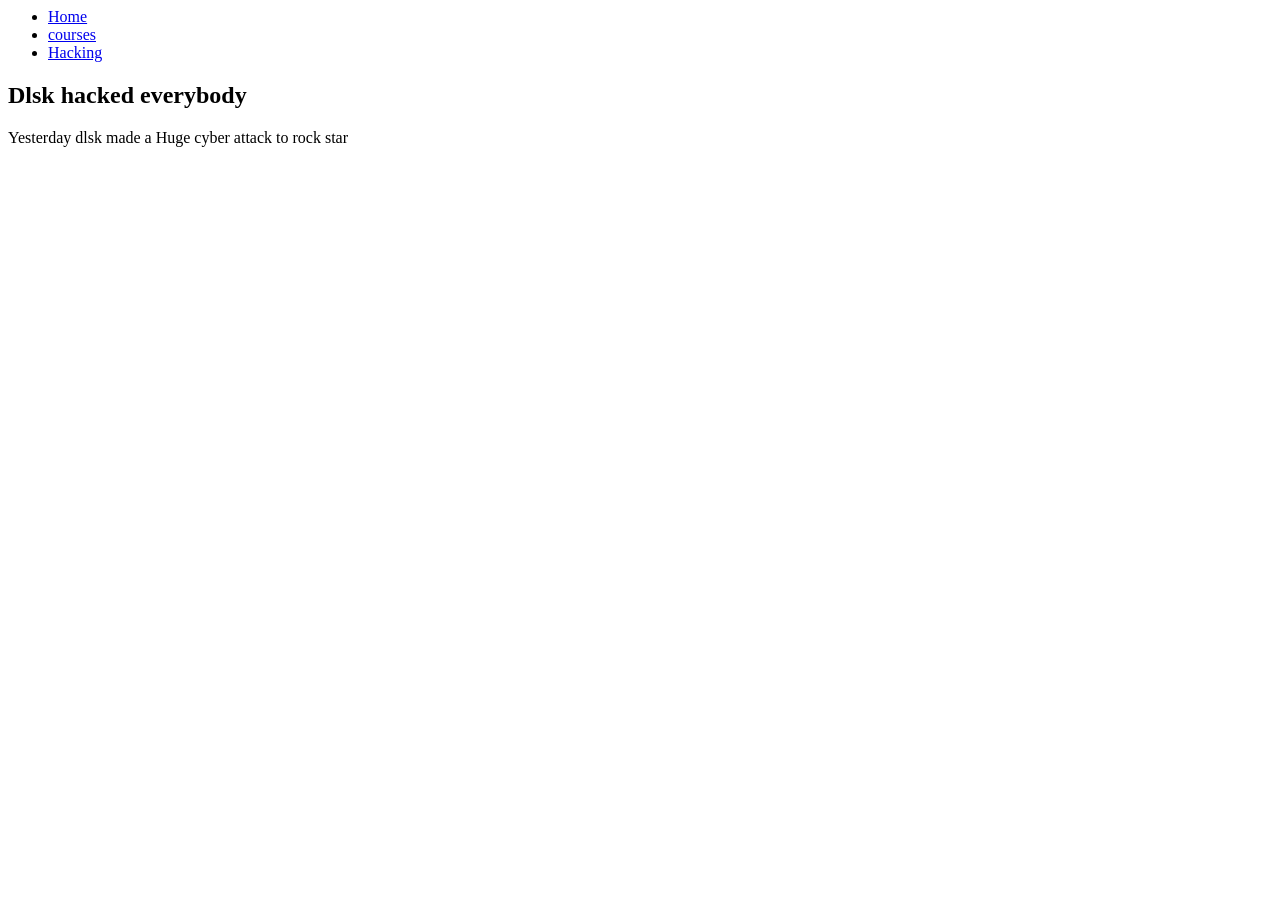
==== index.html @ 6ceb254d "Update index.html" ====
<html lang="en">
<head>
    <meta charset="UTF-8">
    <meta name="viewport" content="width=device-width, initial-scale=1.0">
    <title>Home</title>
    <link rel="stylesheet" href="master.css">
    <link rel="preconnect" href="https://fonts.googleapis.com">
<link rel="preconnect" href="https://fonts.gstatic.com" crossorigin>
<link href="https://fonts.googleapis.com/css2?family=Archivo+Black&family=Montserrat:ital,wght@0,100..900;1,100..900&display=swap" rel="stylesheet">

</head>
<body>
    <nav class="navbar">
        <ul class="links">
        <li><a href="index.html">Home</a></li>
        <li><a href="course.html">courses</a></li>
        <li><a href="hacking.html">Hacking</a></li>
        </ul>
    </nav>
    <main>
        <section class="section">
            
            <div class="card1">
                <div class="title">
                    <h2>Dlsk hacked everybody</h2>
                </div>
                
                <div class="des">
                    <p>Yesterday dlsk made a Huge cyber attack to rock star</p>
                </div>
            </div>
           
        </section>
    </main>
</body>
</html>
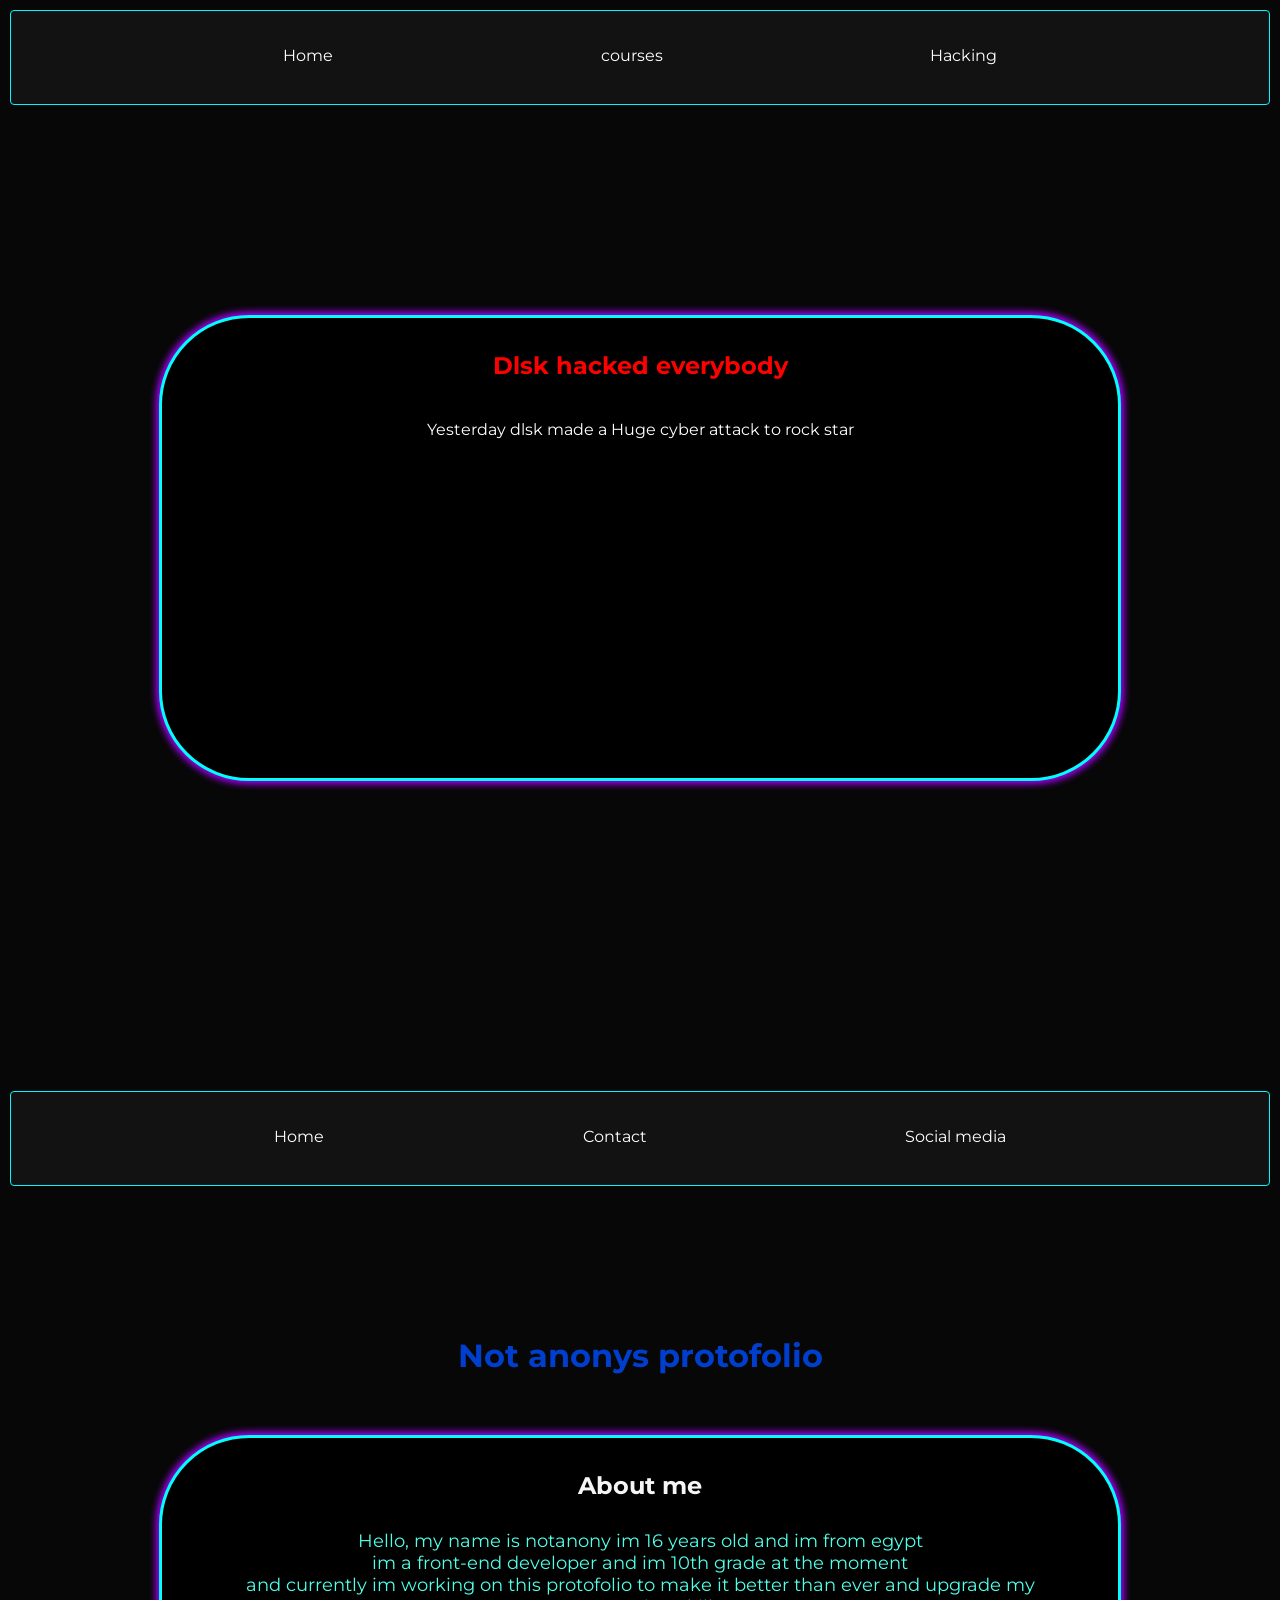
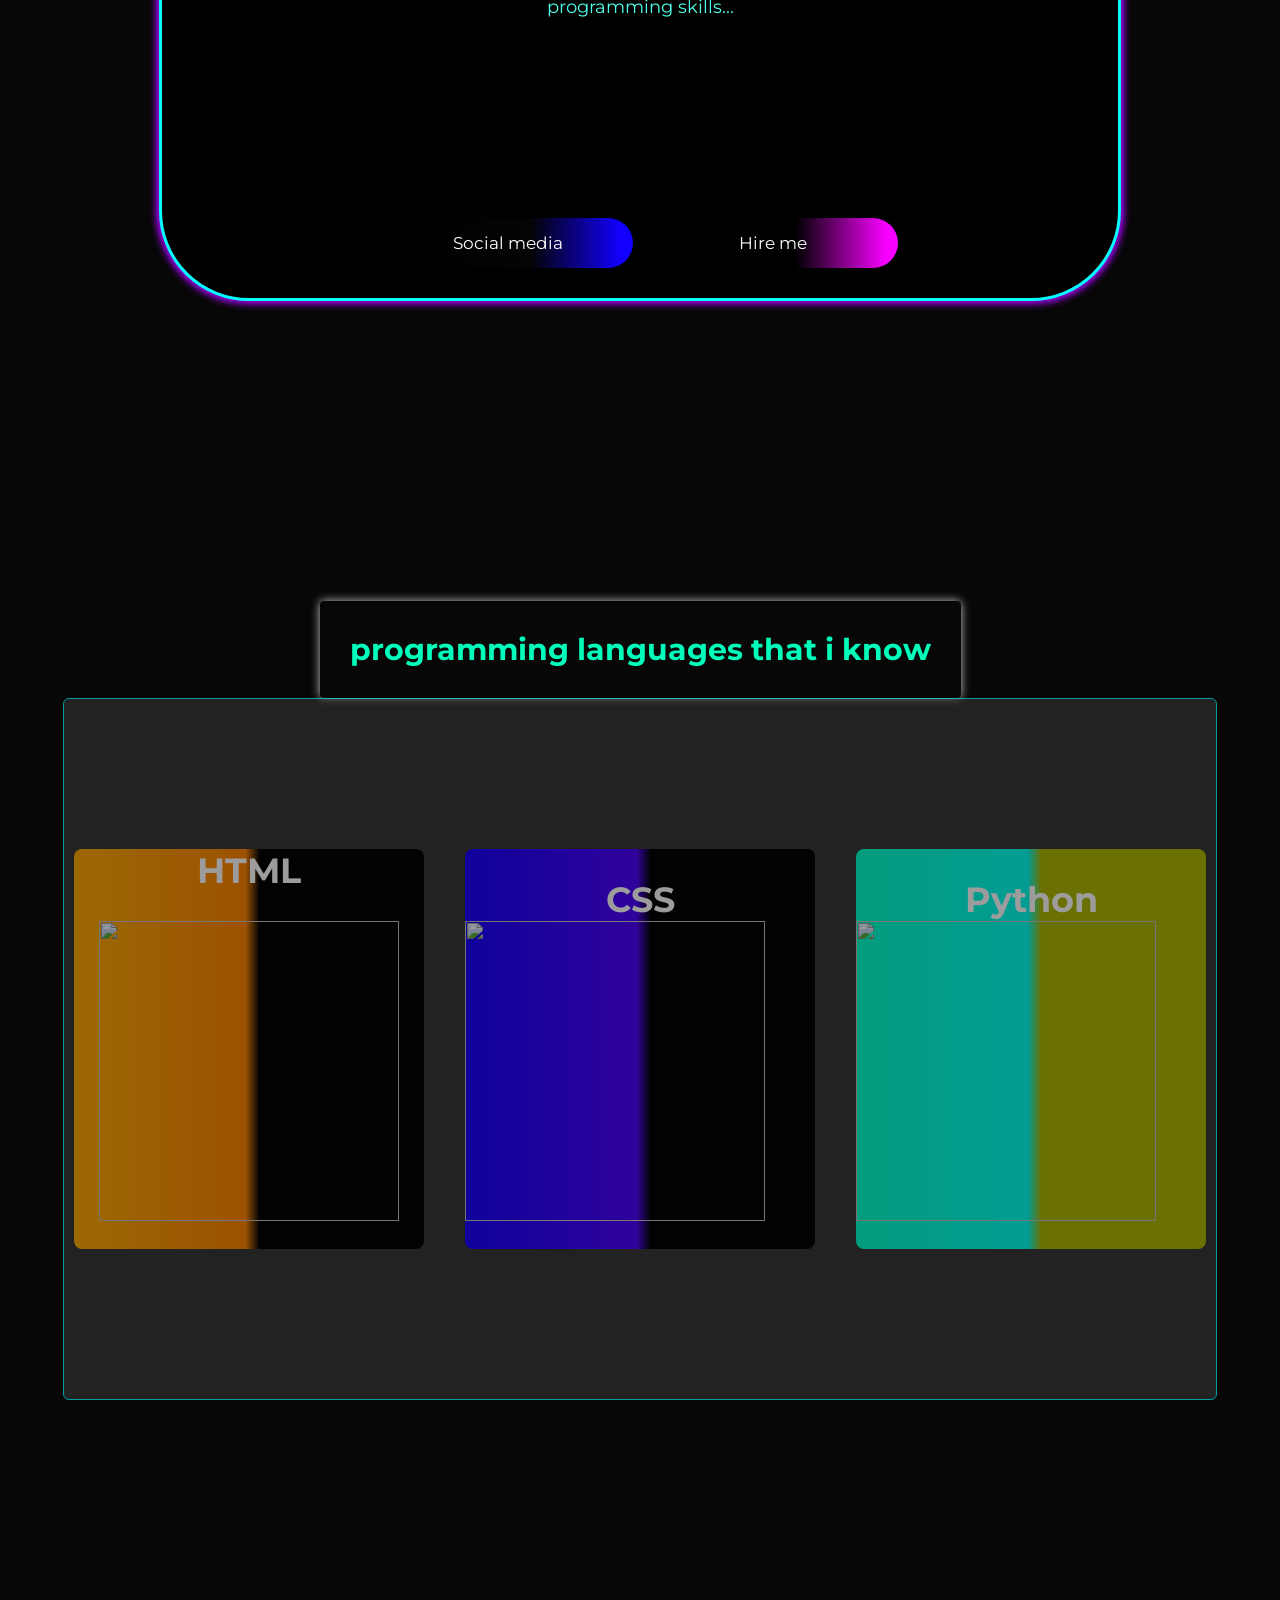
==== commit 18543f5a: "change some shi" ====
--- a/index.html
+++ b/index.html
@@ -34,3 +34,71 @@
     </main>
 </body>
 </html>
+</head>
+<body>
+    <nav class="navbar">
+        <ul class="links">
+            <li><a href="index.html">Home</a></li>
+        <li><a href="Contact.html">Contact</a></li>
+        <li><a href="hacking.html">Social media</a></li>
+        
+        </ul>
+        
+    </nav>
+    <header>
+        <h1  style="color: rgb(0, 62, 205);">Not anonys protofolio</h1>
+        <div class="profile">
+         
+            <div class="card1">
+                 
+    <div class="title">
+        <h2 style="color: whitesmoke;">About me</h2>
+        <div class="des">
+            <p style="color: rgb(79, 255, 232); font-size: 18px;">
+                Hello, my name is notanony im 16 years old and im from egypt <br> 
+                im a front-end developer and im 10th grade at the moment <br> and currently im working on this protofolio to make it better than ever and upgrade my programming skills...
+            </p>
+        </div>
+    </div>
+    
+       
+   
+    
+    <div class="buttons">
+        
+        <a class="button" href="course.html">Social media</a>
+        <a class="button2" href="hacking.html">Hire me</a>
+        
+
+    </div>
+</div>
+        </div>
+    </header>
+    <main>
+        <section class="section1">
+           <h2 style="color: rgb(0, 255, 187);  box-shadow: 0 0 10px 0px rgba(249, 249, 249, 0.8); border-radius: 4px;" class="info-title">programming languages that i know</h2>
+            <div class="info">
+                
+                <div class="programming-card0 programming-card">
+                    <h3 style="color: rgb(255, 255, 255); font-size: 35px;">HTML</h3>
+                <img class="html-img" src="https://elzero.org/wp-content/themes/elzero/era/imgs/plans/html.png" alt="">
+            </div>
+            <div class="programming-card1 programming-card">
+                    <h3 style="color: rgb(255, 255, 255); font-size: 35px;">CSS</h3>
+                <img  class="css-img" src="https://elzero.org/wp-content/themes/elzero/era/imgs/plans/css.png" alt="">
+            </div>
+            <div class="programming-card2 programming-card">
+                    <h3 style="color: rgb(255, 255, 255); font-size: 35px;">Python</h3>
+                <img  class="css-img" src="https://elzero.org/wp-content/themes/elzero/era/imgs/plans/python.png" alt="">
+            </div>
+            
+            
+        </section>
+    </main>
+    <main>
+       
+
+
+    </main>
+</body>
+</html>
--- a/master.css
+++ b/master.css
@@ -0,0 +1,309 @@
+*{
+    margin: 0;
+    padding: 0;
+}body{
+    background-color: black;
+}
+.navbar{
+    z-index: 999;
+    position: sticky;
+    margin: 10px 10px 0px 10px;
+    border-bottom: solid 4px rgb(80, 80, 80);
+    background-color: aqua;
+    border-radius: 4px;
+    
+}
+.links{
+    display: flex;
+    padding: 20px;
+    flex-direction: row;
+    justify-content: center;
+    justify-content: space-evenly;
+    list-style: none;
+    border-radius: 5px;
+* {
+    margin: 0;
+    padding: 0;
+    box-sizing: border-box;
+}
+
+}
+.links a{
+    text-decoration: none;
+    display: inline-block;
+    font-family: "Montserrat", sans-serif;
+  font-optical-sizing: auto;
+  color: black;
+  transition: 0.6s;
+  padding: 15px;
+  border-radius: 7px;
+
+}
+.links a:hover{
+    transform: translateY(-7px);
+    background-color: rgb(44, 0, 84);
+    color: white;
+
+}
+.section{
+    display: flex;
+    justify-content: center;
+    flex-direction: row;
+    align-items: center;
+    gap: 20px;
+    flex-wrap: wrap;
+    
+}
+.card1{
+margin-top: 30px;
+    width: 250px;
+    border-radius: 5px;
+
+    height: 300px;
+    background-color: silver;
+    border: solid aqua 3px;
+}
+p,
+h1,
+h2,
+h3,
+a,
+h4,
+h5{
+    font-family: "Montserrat", sans-serif;
+  font-optical-sizing: auto;
+}
+.title{
+    text-align: center;
+    border-bottom: solid 7px black;
+    padding: 3px;
+    background-color: black;
+    color: red;
+}
+.des{
+    margin-top: 30px;
+    text-align: center;
+    color: white;
+}
+
+html {
+    scroll-behavior: smooth;
+}
+
+body {
+    background-color: rgb(7, 7, 7);
+    background-size: cover;
+}
+
+::selection {
+    color: rgb(255, 237, 237);
+}
+
+::-webkit-scrollbar {
+    width: 15px;
+}
+
+::-webkit-scrollbar-track {
+    background: rgb(10, 10, 10);
+}
+
+::-webkit-scrollbar-thumb {
+    background: linear-gradient( rgb(1, 251, 255), rgb(151, 113, 255));
+    border-radius: 10px;
+    border: 2px solid rgb(10, 10, 10);
+}
+
+::-webkit-scrollbar-thumb:hover {
+    box-shadow: 0 0 15px 0px rgb(255, 255, 255);
+}
+
+p, h1, h2, h3, a, h4, h5, h6 {
+    font-family: "Montserrat", sans-serif;
+    text-align: center;
+}
+
+h6 {
+    font-size: 50px;
+}
+.navbar {
+    z-index: 999;
+    position: sticky;
+    top: 0;
+    background-color: rgb(18, 18, 18);
+    border-radius: 4px;
+    border: solid 1.5px #06f3ff;
+    margin-bottom: 150px;
+}
+
+.links {
+    display: flex;
+    flex-direction: row;
+    flex-wrap: wrap;
+    justify-content: space-evenly;
+    padding: 20px;
+    list-style: none;
+    border-radius: 5px;
+}
+.links a {
+    display: inline-block;
+    padding: 15px;
+    color: rgb(255, 255, 255);
+    text-decoration: none;
+    border-bottom: solid transparent 4px;
+    transition: 0.3s;
+}
+.links a:hover {
+    color: rgb(63, 63, 63);
+    border-bottom: solid rgb(0, 217, 217) 4px;
+    
+}
+.Login-signup {
+    display: flex;
+    justify-content: flex-end;
+    flex-wrap: wrap;
+    gap: 30px;
+    font-size: 30px;
+}
+.Login-signup a {
+    text-decoration: none;
+}
+.section1 {
+    display: flex;
+    flex-direction: row;
+    flex-wrap: wrap;
+    justify-content: space-evenly;
+}
+.profile {
+    display: flex;
+    align-items: center;
+    justify-content: space-evenly;
+    flex-wrap: wrap;
+}
+.card1 {
+    display: flex;
+    flex-direction: column;
+    align-items: center;
+    width: 70%;
+    min-height: 400px;
+    padding: 30px;
+    border-radius: 90px;
+    margin-top: 60px;
+    margin-bottom: 300px;
+    background-color: rgb(0, 0, 0);
+    box-shadow: 0px 0px 7px 3px rgb(170, 1, 255);
+    position: relative;
+    transition: 0.4s;
+}
+.card1:hover {
+    transform: scale(1.04);
+   
+}
+.buttons {
+    display: flex;
+    justify-content: center;
+    flex-wrap: wrap;
+    gap: 15px;
+    margin-top: auto;
+}
+.button, .button2 {
+    display: flex;
+    align-items: center;
+    justify-content: center;
+    width: 250px;
+    height: 50px;
+    font-size: 17px;
+    color: white;
+    text-decoration: none;
+    border-radius: 25px;
+    cursor: pointer;
+    transition: 0.3s;
+}
+.button {
+    background-image: linear-gradient(90deg, rgba(0, 0, 0, 1) 14%, rgb(4, 4, 4) 59%, rgb(17, 0, 255) 95%);
+}
+.button2 {
+    width: 250px;
+    height: 50px;
+    border-radius: 25px;
+    font-size: 17px;
+    cursor: pointer;
+    text-decoration: none;
+    display: flex;
+    align-items: center;
+    justify-content: center;
+    color: white;
+    transition: 0.3s;
+    /* Fixed Gradient Syntax below */
+    background-image: linear-gradient(90deg, rgba(0, 0, 0, 1) 14%, rgb(0, 0, 0) 59%, rgb(247, 0, 255) 95%);
+}
+
+.button:hover, .button2:hover {
+    transform: translateY(-7px);
+    font-weight: bold;
+    box-shadow: 0 0 25px rgba(48, 48, 48, 0.8), 0 0 30px rgba(248, 246, 236, 0.4);
+}
+
+.info {
+    display: flex;
+    flex-direction: row;
+    flex-wrap: wrap;
+    align-items: center;
+    justify-content: space-between;
+    width: 90%;
+    min-height: 700px;
+    margin-bottom: 200px;
+    background-color: rgb(52, 52, 52);
+    opacity: 0.6;
+    border-radius: 6px;
+    border: 1px solid aqua;
+    transition: 0.5s;
+}
+
+.info:hover {
+    transform: translateY(-7px);
+    
+    box-shadow: 0 0 15px rgba(192, 2, 255, 0.8), 0 0 30px rgba(182, 0, 243, 0.879);
+}
+
+.info-title {
+    padding: 30px;
+    font-size: 30px;
+}
+
+.programming-card, 
+.programming-card0, 
+.programming-card1, 
+.programming-card2 {
+    display: flex;
+    justify-content: center;
+    flex-wrap: wrap;
+    width: 350px;
+    min-height: 400px;
+    border-radius: 8px;
+    transition: 0.3s;
+    margin: 10px;
+}
+.programming-card0 {
+    background-image: linear-gradient(90deg, rgba(255, 170, 0, 1) 0%, rgba(255, 132, 0, 1) 49%, rgb(0, 0, 0) 53%);
+}
+
+.programming-card1 {
+    flex-direction: column;
+    background-image: linear-gradient(90deg, rgb(21, 0, 255) 0%, rgb(76, 0, 255) 49%, rgb(0, 0, 0) 53%);
+}
+
+.programming-card2 {
+    flex-direction: column;
+    background-image: linear-gradient(90deg, rgb(0, 255, 204) 0%, rgb(0, 255, 242) 49%, rgb(174, 183, 0) 53%);
+}
+
+.programming-card:hover {
+    transform: translateY(-15px);
+    box-shadow: 0 0 15px rgba(249, 249, 249, 0.8), 0 0 30px rgba(0, 243, 186, 0.879);
+}
+
+.html-img, .css-img {
+    width: 300px;
+    min-height: 200px;
+    object-fit: cover;
+}
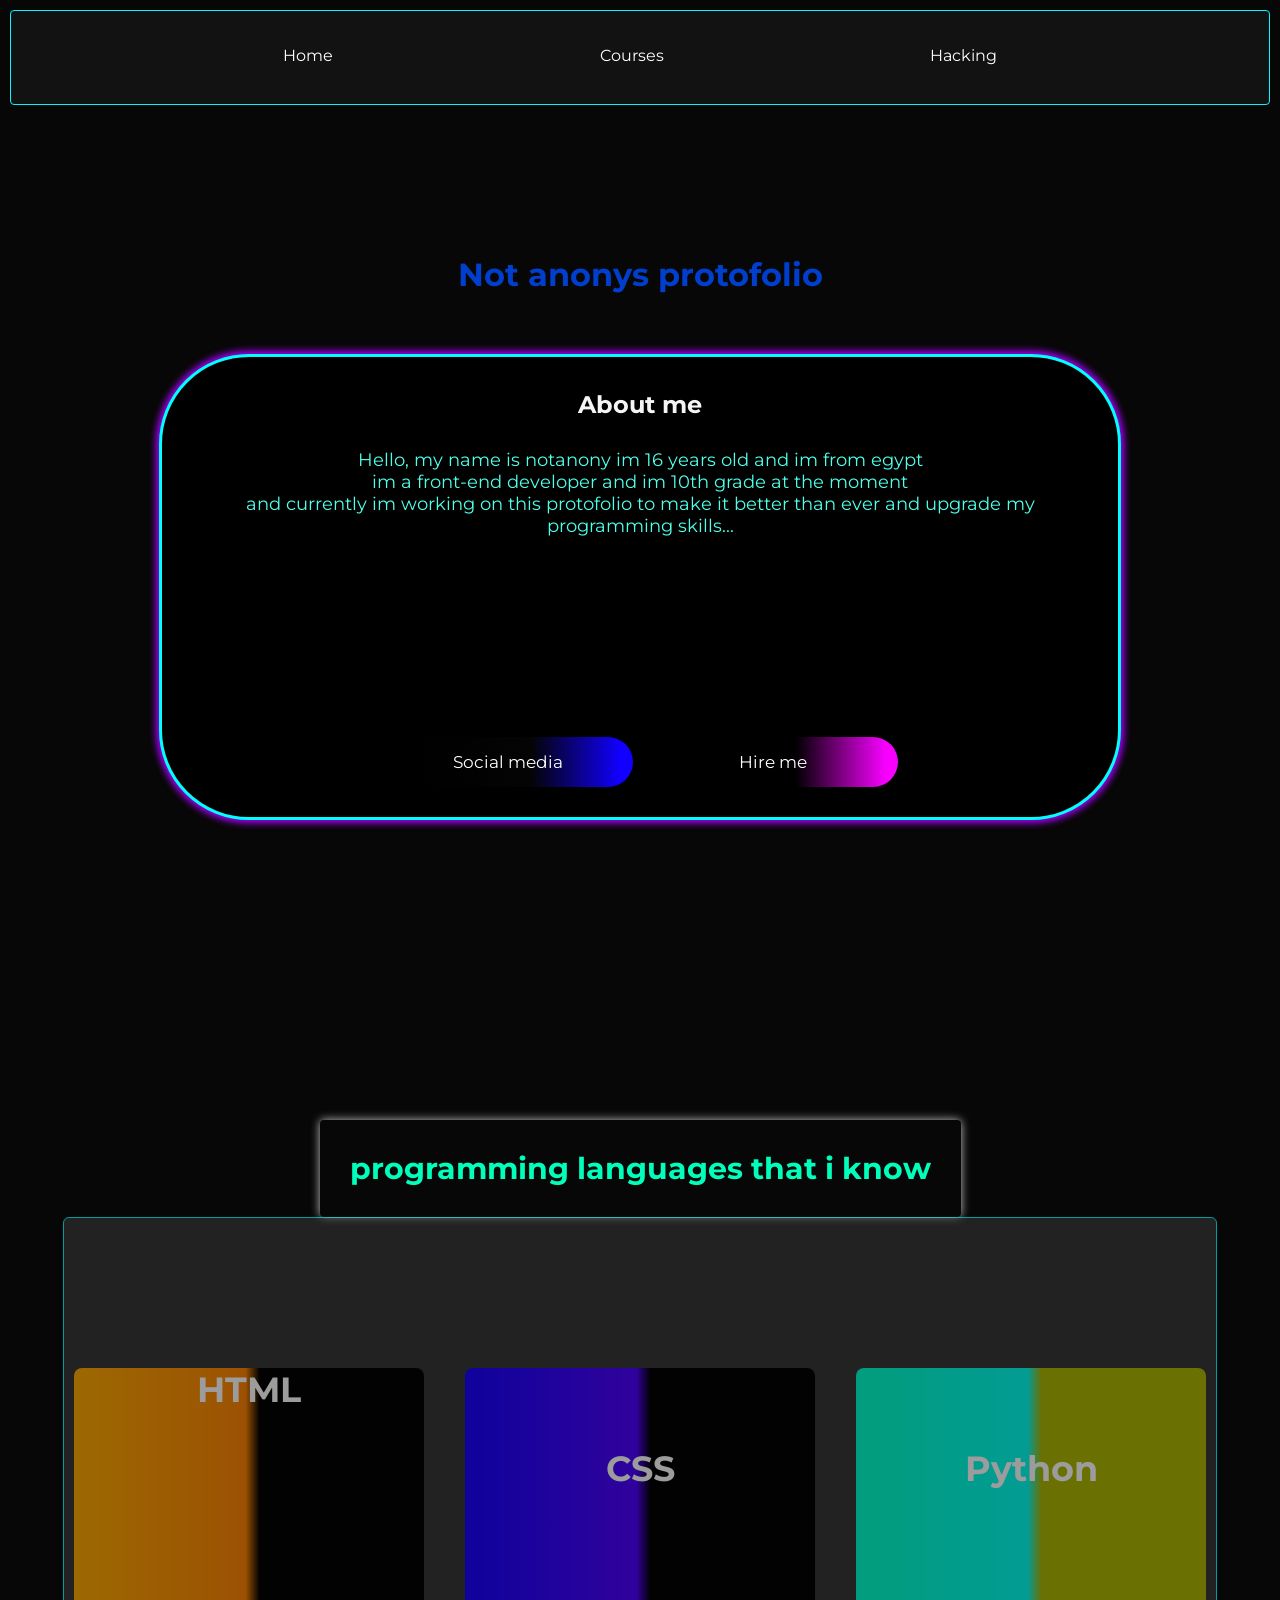
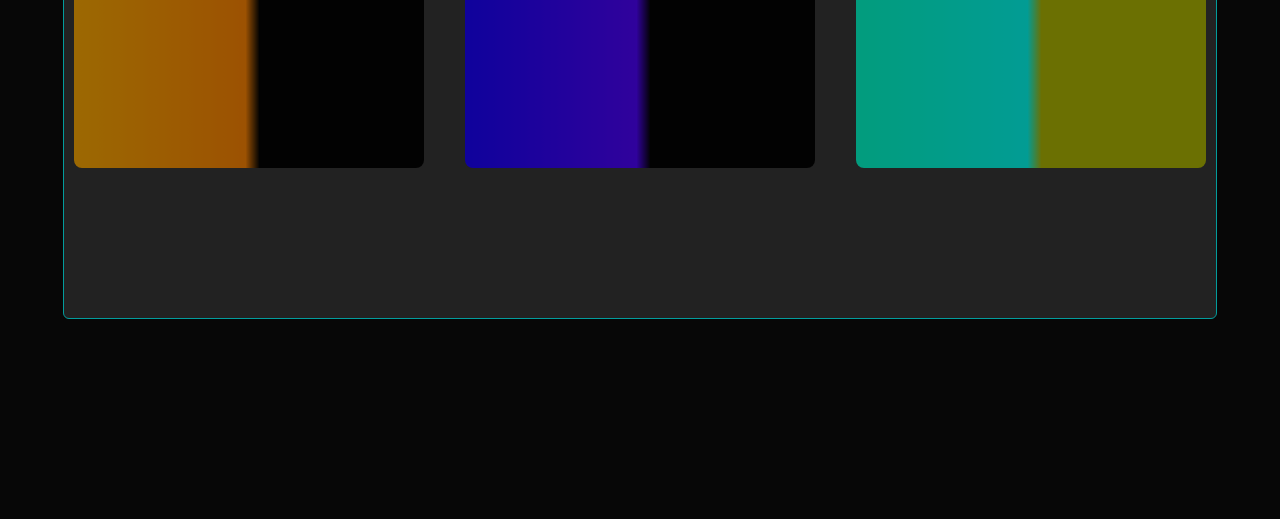
==== commit 148f8e8f: "update home title" ====
--- a/index.html
+++ b/index.html
@@ -1,104 +1,64 @@
+<!DOCTYPE html>
 <html lang="en">
 <head>
     <meta charset="UTF-8">
     <meta name="viewport" content="width=device-width, initial-scale=1.0">
-    <title>Home</title>
+    <title>NotAnonys</title>
     <link rel="stylesheet" href="master.css">
     <link rel="preconnect" href="https://fonts.googleapis.com">
-<link rel="preconnect" href="https://fonts.gstatic.com" crossorigin>
-<link href="https://fonts.googleapis.com/css2?family=Archivo+Black&family=Montserrat:ital,wght@0,100..900;1,100..900&display=swap" rel="stylesheet">
-
-</head>
-<body>
-    <nav class="navbar">
-        <ul class="links">
-        <li><a href="index.html">Home</a></li>
-        <li><a href="course.html">courses</a></li>
-        <li><a href="hacking.html">Hacking</a></li>
-        </ul>
-    </nav>
-    <main>
-        <section class="section">
-            
-            <div class="card1">
-                <div class="title">
-                    <h2>Dlsk hacked everybody</h2>
-                </div>
-                
-                <div class="des">
-                    <p>Yesterday dlsk made a Huge cyber attack to rock star</p>
-                </div>
-            </div>
-           
-        </section>
-    </main>
-</body>
-</html>
+    <link rel="preconnect" href="https://fonts.gstatic.com" crossorigin>
+    <link href="https://fonts.googleapis.com/css2?family=Archivo+Black&family=Montserrat:ital,wght@0,100..900;1,100..900&display=swap" rel="stylesheet">
 </head>
 <body>
     <nav class="navbar">
         <ul class="links">
             <li><a href="index.html">Home</a></li>
-        <li><a href="Contact.html">Contact</a></li>
-        <li><a href="hacking.html">Social media</a></li>
-        
+            <li><a href="Contact.html">Courses</a></li>
+            <li><a href="hacking.html">Hacking</a></li>
         </ul>
-        
     </nav>
+
     <header>
-        <h1  style="color: rgb(0, 62, 205);">Not anonys protofolio</h1>
+        <h1 style="color: rgb(0, 62, 205);">Not anonys protofolio</h1>
         <div class="profile">
-         
             <div class="card1">
-                 
-    <div class="title">
-        <h2 style="color: whitesmoke;">About me</h2>
-        <div class="des">
-            <p style="color: rgb(79, 255, 232); font-size: 18px;">
-                Hello, my name is notanony im 16 years old and im from egypt <br> 
-                im a front-end developer and im 10th grade at the moment <br> and currently im working on this protofolio to make it better than ever and upgrade my programming skills...
-            </p>
+                <div class="title">
+                    <h2 style="color: whitesmoke;">About me</h2>
+                    <div class="des">
+                        <p style="color: rgb(79, 255, 232); font-size: 18px;">
+                            Hello, my name is notanony im 16 years old and im from egypt <br> 
+                            im a front-end developer and im 10th grade at the moment <br> and currently im working on this protofolio to make it better than ever and upgrade my programming skills...
+                        </p>
+                    </div>
+                </div>
+                <div class="buttons">
+                    <a class="button" href="course.html">Social media</a>
+                    <a class="button2" href="hacking.html">Hire me</a>
+                </div>
+            </div>
         </div>
-    </div>
-    
-       
-   
-    
-    <div class="buttons">
-        
-        <a class="button" href="course.html">Social media</a>
-        <a class="button2" href="hacking.html">Hire me</a>
+    </header>
+
+    <main>
         
 
-    </div>
-</div>
-        </div>
-    </header>
-    <main>
         <section class="section1">
-           <h2 style="color: rgb(0, 255, 187);  box-shadow: 0 0 10px 0px rgba(249, 249, 249, 0.8); border-radius: 4px;" class="info-title">programming languages that i know</h2>
+            <h2 style="color: rgb(0, 255, 187); box-shadow: 0 0 10px 0px rgba(249, 249, 249, 0.8); border-radius: 4px;" class="info-title">programming languages that i know</h2>
             <div class="info">
-                
                 <div class="programming-card0 programming-card">
                     <h3 style="color: rgb(255, 255, 255); font-size: 35px;">HTML</h3>
-                <img class="html-img" src="https://elzero.org/wp-content/themes/elzero/era/imgs/plans/html.png" alt="">
+                    <img class="html-img" src="https://elzero.org/wp-content/themes/elzero/era/imgs/plans/html.png" alt="">
+                </div>
+                <div class="programming-card1 programming-card">
+                    <h3 style="color: rgb(255, 255, 255); font-size: 35px;">CSS</h3>
+                    <img class="css-img" src="https://elzero.org/wp-content/themes/elzero/era/imgs/plans/css.png" alt="">
+                </div>
+                <div class="programming-card2 programming-card">
+                    <h3 style="color: rgb(255, 255, 255); font-size: 35px;">Python</h3>
+                    <img class="css-img" src="https://elzero.org/wp-content/themes/elzero/era/imgs/plans/python.png" alt="">
+                </div>
             </div>
-            <div class="programming-card1 programming-card">
-                    <h3 style="color: rgb(255, 255, 255); font-size: 35px;">CSS</h3>
-                <img  class="css-img" src="https://elzero.org/wp-content/themes/elzero/era/imgs/plans/css.png" alt="">
-            </div>
-            <div class="programming-card2 programming-card">
-                    <h3 style="color: rgb(255, 255, 255); font-size: 35px;">Python</h3>
-                <img  class="css-img" src="https://elzero.org/wp-content/themes/elzero/era/imgs/plans/python.png" alt="">
-            </div>
-            
-            
         </section>
     </main>
-    <main>
-       
-
-
-    </main>
 </body>
-</html>
+</html>
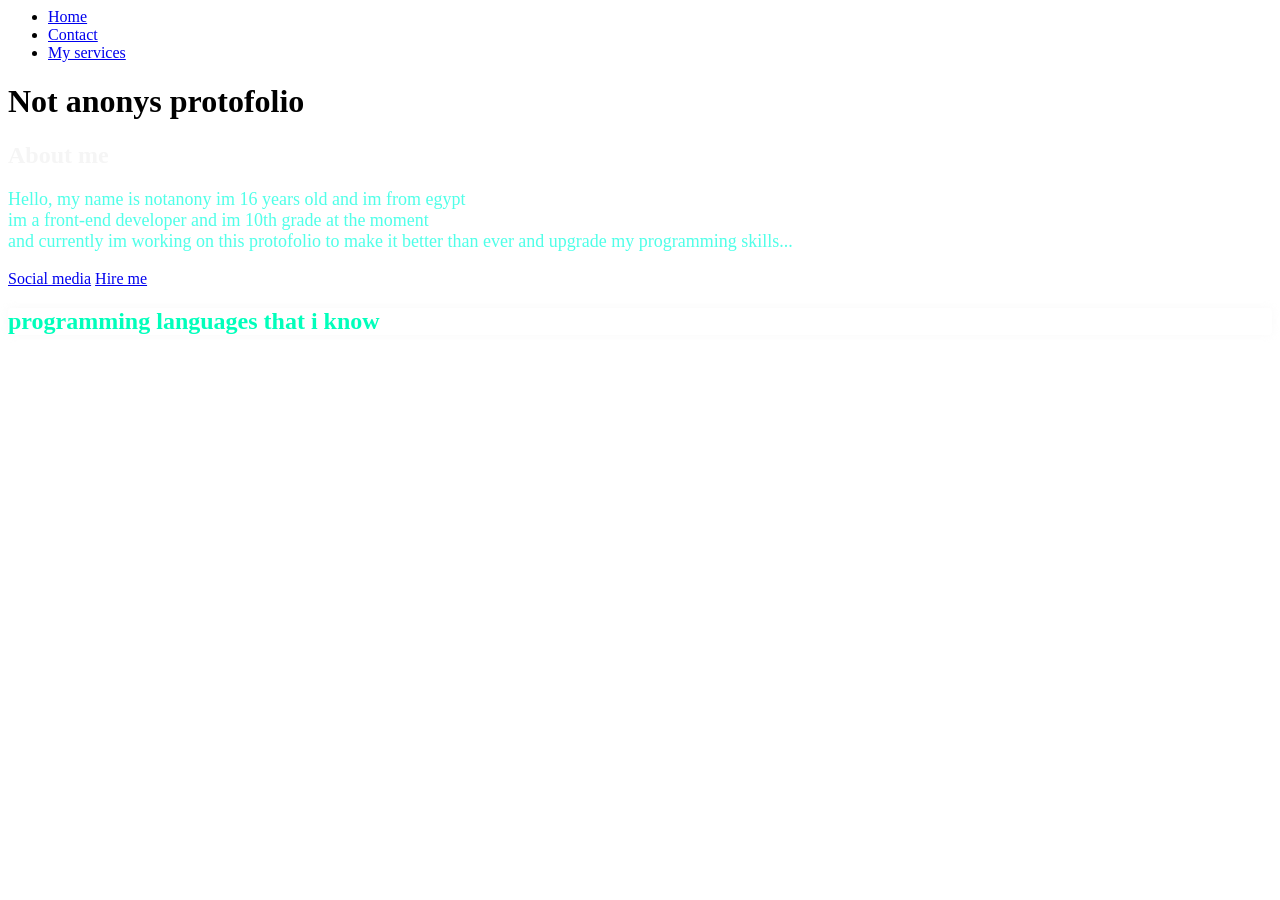
==== commit afbc8172: "update" ====
--- a/index.html
+++ b/index.html
@@ -1,64 +1,80 @@
-<!DOCTYPE html>
 <html lang="en">
 <head>
     <meta charset="UTF-8">
     <meta name="viewport" content="width=device-width, initial-scale=1.0">
-    <title>NotAnonys</title>
-    <link rel="stylesheet" href="master.css">
+    <title>Home</title>
+    <link rel="stylesheet" href="../css/master.css">
     <link rel="preconnect" href="https://fonts.googleapis.com">
-    <link rel="preconnect" href="https://fonts.gstatic.com" crossorigin>
-    <link href="https://fonts.googleapis.com/css2?family=Archivo+Black&family=Montserrat:ital,wght@0,100..900;1,100..900&display=swap" rel="stylesheet">
+<link rel="preconnect" href="https://fonts.gstatic.com" crossorigin>
+<link href="https://fonts.googleapis.com/css2?family=Archivo+Black&family=Montserrat:ital,wght@0,100..900;1,100..900&display=swap" rel="stylesheet">
+
 </head>
 <body>
+    
     <nav class="navbar">
         <ul class="links">
             <li><a href="index.html">Home</a></li>
-            <li><a href="Contact.html">Courses</a></li>
-            <li><a href="hacking.html">Hacking</a></li>
+        <li><a href="html/Contact.html">Contact</a></li>
+        <li><a href="html/myservices.html">My services</a></li>
+        
+        
         </ul>
+        
     </nav>
+    <header>
+        <h1  class="header-title">Not anonys protofolio</h1>
+        <div class="profile">
+         
+            <div class="card1">
+                 
+    <div class="title">
+        <h2 style="color: whitesmoke;">About me</h2>
+        <div class="des">
+            <p style="color: rgb(79, 255, 232); font-size: 18px;">
+                Hello, my name is notanony im 16 years old and im from egypt <br> 
+                im a front-end developer and im 10th grade at the moment <br> and currently im working on this protofolio to make it better than ever and upgrade my programming skills...
+            </p>
+        </div>
+    </div>
+    
+       
+   
+    
+    <div class="buttons">
+        
+        <a class="button" href="Contact.html">Social media</a>
+        <a class="button2" href="Contact.html">Hire me</a>
+        
 
-    <header>
-        <h1 style="color: rgb(0, 62, 205);">Not anonys protofolio</h1>
-        <div class="profile">
-            <div class="card1">
-                <div class="title">
-                    <h2 style="color: whitesmoke;">About me</h2>
-                    <div class="des">
-                        <p style="color: rgb(79, 255, 232); font-size: 18px;">
-                            Hello, my name is notanony im 16 years old and im from egypt <br> 
-                            im a front-end developer and im 10th grade at the moment <br> and currently im working on this protofolio to make it better than ever and upgrade my programming skills...
-                        </p>
-                    </div>
-                </div>
-                <div class="buttons">
-                    <a class="button" href="course.html">Social media</a>
-                    <a class="button2" href="hacking.html">Hire me</a>
-                </div>
-            </div>
+    </div>
+</div>
         </div>
     </header>
-
     <main>
-        
-
         <section class="section1">
-            <h2 style="color: rgb(0, 255, 187); box-shadow: 0 0 10px 0px rgba(249, 249, 249, 0.8); border-radius: 4px;" class="info-title">programming languages that i know</h2>
+           <h2 style="color: rgb(0, 255, 187);  box-shadow: 0 0 10px 0px rgba(249, 249, 249, 0.8); border-radius: 4px;" class="info-title">programming languages that i know</h2>
             <div class="info">
+                
                 <div class="programming-card0 programming-card">
                     <h3 style="color: rgb(255, 255, 255); font-size: 35px;">HTML</h3>
-                    <img class="html-img" src="https://elzero.org/wp-content/themes/elzero/era/imgs/plans/html.png" alt="">
-                </div>
-                <div class="programming-card1 programming-card">
+                <img class="html-img" src="https://elzero.org/wp-content/themes/elzero/era/imgs/plans/html.png" alt="">
+            </div>
+            <div class="programming-card1 programming-card">
                     <h3 style="color: rgb(255, 255, 255); font-size: 35px;">CSS</h3>
-                    <img class="css-img" src="https://elzero.org/wp-content/themes/elzero/era/imgs/plans/css.png" alt="">
-                </div>
-                <div class="programming-card2 programming-card">
+                <img  class="css-img" src="https://elzero.org/wp-content/themes/elzero/era/imgs/plans/css.png" alt="">
+            </div>
+            <div class="programming-card2 programming-card">
                     <h3 style="color: rgb(255, 255, 255); font-size: 35px;">Python</h3>
-                    <img class="css-img" src="https://elzero.org/wp-content/themes/elzero/era/imgs/plans/python.png" alt="">
-                </div>
+                <img  class="css-img" src="https://elzero.org/wp-content/themes/elzero/era/imgs/plans/python.png" alt="">
             </div>
+            
+            
         </section>
+    </main>
+    <main>
+       
+
+
     </main>
 </body>
 </html>
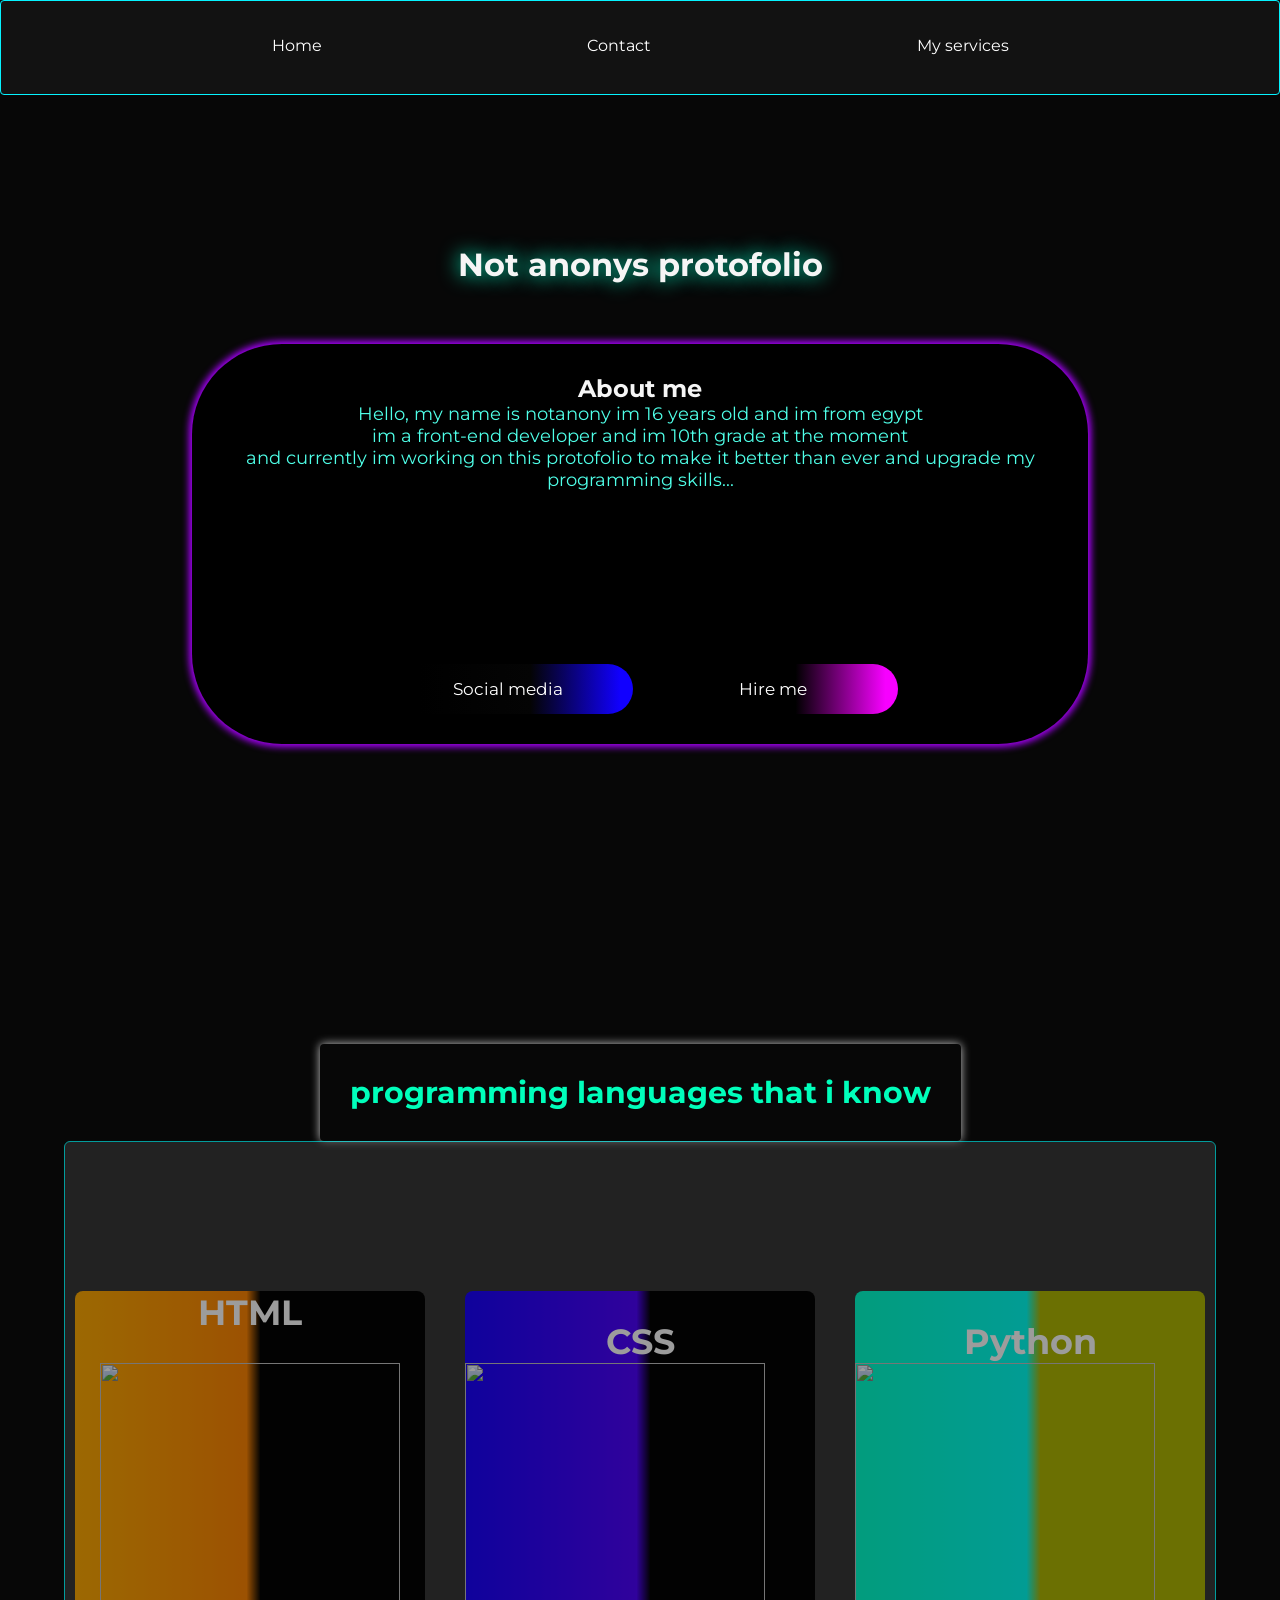
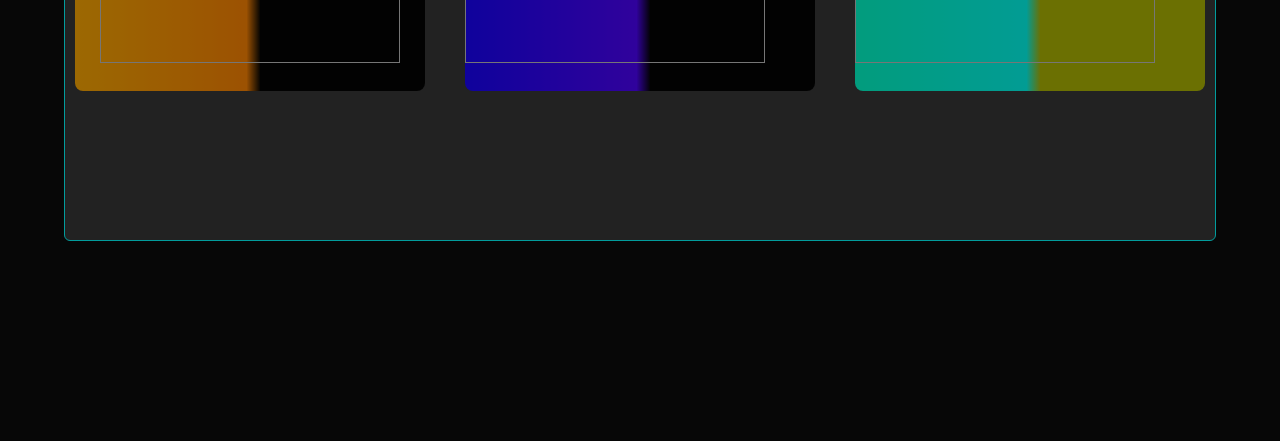
==== commit 69479a7b: "update" ====
--- a/index.html
+++ b/index.html
@@ -3,10 +3,12 @@
     <meta charset="UTF-8">
     <meta name="viewport" content="width=device-width, initial-scale=1.0">
     <title>Home</title>
-    <link rel="stylesheet" href="../css/master.css">
+    <link rel="stylesheet" href="css/master.css">
+    <link rel="preconnect" href="https://fonts.googleapis.com">
     <link rel="preconnect" href="https://fonts.googleapis.com">
 <link rel="preconnect" href="https://fonts.gstatic.com" crossorigin>
-<link href="https://fonts.googleapis.com/css2?family=Archivo+Black&family=Montserrat:ital,wght@0,100..900;1,100..900&display=swap" rel="stylesheet">
+<link href="https://fonts.googleapis.com/css2?family=Archivo+Black&family=Montserrat:ital,wght@0,100..900;1,100..900&family=Raleway:ital,wght@0,100..900;1,100..900&display=swap" rel="stylesheet">
+<meta name="data" content="Discover notanonys protofolio">
 
 </head>
 <body>
--- a/css/master.css
+++ b/css/master.css
@@ -0,0 +1,225 @@
+* {
+    margin: 0;
+    padding: 0;
+    box-sizing: border-box;
+}
+
+html {
+    scroll-behavior: smooth;
+}
+
+body {
+    background-color: rgb(7, 7, 7);
+    background-size: cover;
+}
+
+::selection {
+    color: rgb(255, 237, 237);
+}
+
+::-webkit-scrollbar {
+    width: 15px;
+}
+
+::-webkit-scrollbar-track {
+    background: rgb(10, 10, 10);
+}
+
+::-webkit-scrollbar-thumb {
+    background: linear-gradient( rgb(1, 251, 255), rgb(151, 113, 255));
+    border-radius: 10px;
+    border: 2px solid rgb(10, 10, 10);
+}
+
+::-webkit-scrollbar-thumb:hover {
+    box-shadow: 0 0 15px 0px rgb(255, 255, 255);
+}
+
+p, h1, h2, h3, a, h4, h5, h6 {
+    font-family: "Montserrat", sans-serif;
+    text-align: center;
+}
+
+h6 {
+    font-size: 50px;
+}
+.navbar {
+    z-index: 999;
+    position: sticky;
+    top: 0;
+    background-color: rgb(18, 18, 18);
+    border-radius: 4px;
+    border: solid 1.5px #06f3ff;
+    margin-bottom: 150px;
+}
+
+.links {
+    display: flex;
+    flex-direction: row;
+    flex-wrap: wrap;
+    justify-content: space-evenly;
+    padding: 20px;
+    list-style: none;
+    border-radius: 5px;
+}
+.header-title{
+    color: whitesmoke;
+    text-shadow: 0px 0px 20px  rgb(0, 255, 200);
+    margin: 0px 30px
+}
+.links a {
+    display: inline-block;
+    padding: 15px;
+    color: rgb(255, 255, 255);
+    text-decoration: none;
+    border-bottom: solid transparent 4px;
+    transition: 0.3s;
+}
+.links a:hover {
+    color: rgb(63, 63, 63);
+    border-bottom: solid rgb(0, 217, 217) 4px;
+    
+}
+.section1 {   
+
+    display: flex;
+    flex-direction: row;
+    flex-wrap: wrap;
+    justify-content: space-evenly;
+}
+.profile {
+    display: flex;
+    align-items: center;
+    justify-content: space-evenly;
+    flex-wrap: wrap;
+}
+.card1 {
+    display: flex;
+    flex-direction: column;
+    align-items: center;
+    width: 70%;
+    min-height: 400px;
+    padding: 30px;
+    border-radius: 90px;
+    margin-top: 60px;
+    margin-bottom: 300px;
+    background-color: rgb(0, 0, 0);
+    box-shadow: 0px 0px 7px 3px rgb(170, 1, 255);
+    position: relative;
+    transition: 0.4s;
+}
+.card1:hover {
+    transform: scale(1.04);
+   
+}
+.buttons {
+    display: flex;
+    justify-content: center;
+    flex-wrap: wrap;
+    gap: 15px;
+    margin-top: auto;
+}
+.button, .button2 {
+    display: flex;
+    align-items: center;
+    justify-content: center;
+    width: 250px;
+    height: 50px;
+    font-size: 17px;
+    color: white;
+    text-decoration: none;
+    border-radius: 25px;
+    cursor: pointer;
+    transition: 0.3s;
+}
+.button {
+    background-image: linear-gradient(90deg, rgba(0, 0, 0, 1) 14%, rgb(4, 4, 4) 59%, rgb(17, 0, 255) 95%);
+}
+.button2 {
+    width: 250px;
+    height: 50px;
+    border-radius: 25px;
+    font-size: 17px;
+    cursor: pointer;
+    text-decoration: none;
+    display: flex;
+    align-items: center;
+    justify-content: center;
+    color: white;
+    transition: 0.3s;
+    /* Fixed Gradient Syntax below */
+    background-image: linear-gradient(90deg, rgba(0, 0, 0, 1) 14%, rgb(0, 0, 0) 59%, rgb(247, 0, 255) 95%);
+}
+
+.button:hover, .button2:hover {
+    transform: translateY(-7px);
+    font-weight: bold;
+    box-shadow: 0 0 25px rgba(48, 48, 48, 0.8), 0 0 30px rgba(248, 246, 236, 0.4);
+}
+
+.info {
+    display: flex;
+    flex-direction: row;
+    flex-wrap: wrap;
+    align-items: center;
+    justify-content: space-between;
+    width: 90%;
+    min-height: 700px;
+    margin-bottom: 200px;
+    background-color: rgb(52, 52, 52);
+    opacity: 0.6;
+    border-radius: 6px;
+    border: 1px solid aqua;
+    transition: 0.5s;
+}
+
+.info:hover {
+    transform: translateY(-7px);
+    
+    box-shadow: 0 0 15px rgba(192, 2, 255, 0.8), 0 0 30px rgba(182, 0, 243, 0.879);
+}
+
+.info-title {
+    padding: 30px;
+    font-size: 30px;
+
+}
+
+.programming-card, 
+.programming-card0, 
+.programming-card1, 
+.programming-card2 {
+    display: flex;
+    justify-content: center;
+    flex-wrap: wrap;
+    width: 350px;
+    min-height: 400px;
+    border-radius: 8px;
+    transition: 0.3s;
+    margin: 10px;
+}
+.programming-card0 {
+    background-image: linear-gradient(90deg, rgba(255, 170, 0, 1) 0%, rgba(255, 132, 0, 1) 49%, rgb(0, 0, 0) 53%);
+}
+
+.programming-card1 {
+    flex-direction: column;
+    background-image: linear-gradient(90deg, rgb(21, 0, 255) 0%, rgb(76, 0, 255) 49%, rgb(0, 0, 0) 53%);
+}
+
+.programming-card2 {
+    flex-direction: column;
+    background-image: linear-gradient(90deg, rgb(0, 255, 204) 0%, rgb(0, 255, 242) 49%, rgb(174, 183, 0) 53%);
+}
+
+.programming-card:hover {
+    transform: translateY(-15px);
+    box-shadow: 0 0 15px rgba(249, 249, 249, 0.8), 0 0 30px rgba(0, 243, 186, 0.879);
+}
+
+.html-img, .css-img {
+    width: 300px;
+    min-height: 200px;
+    object-fit: cover;
+}
+
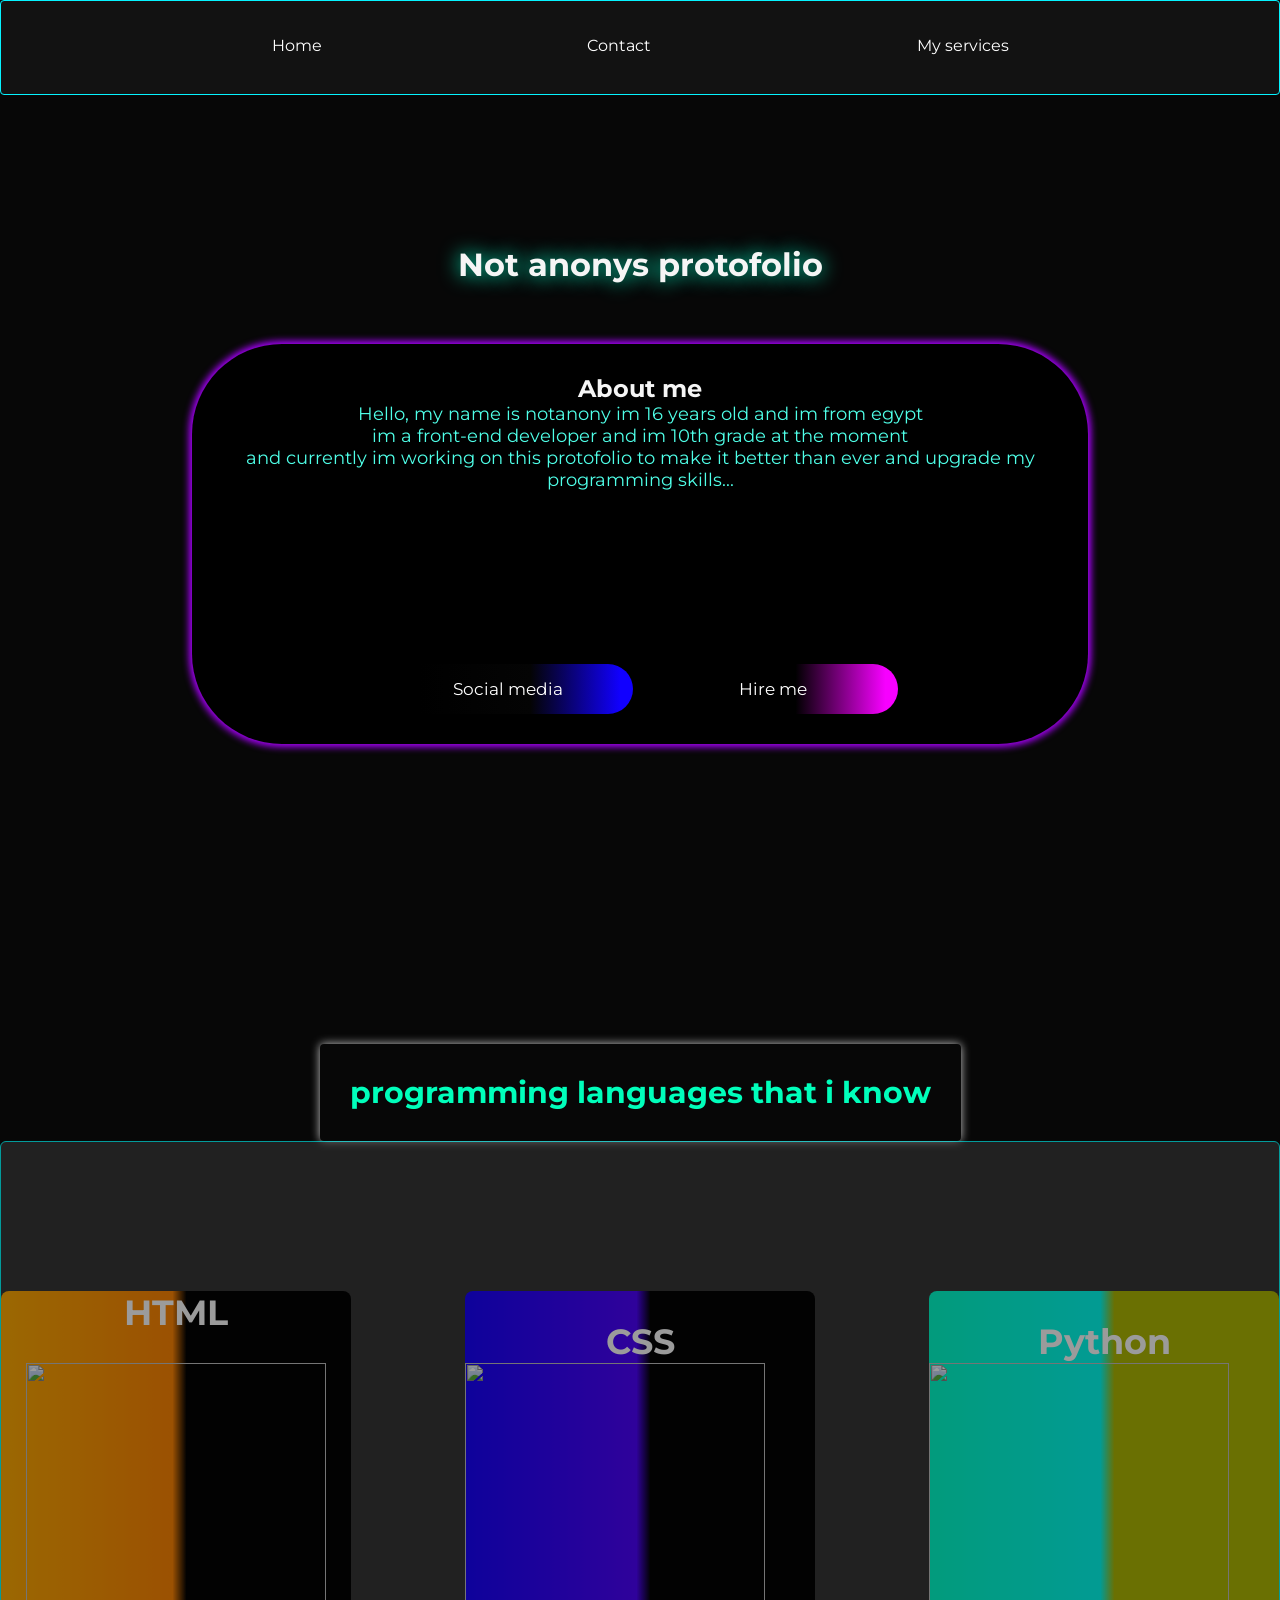
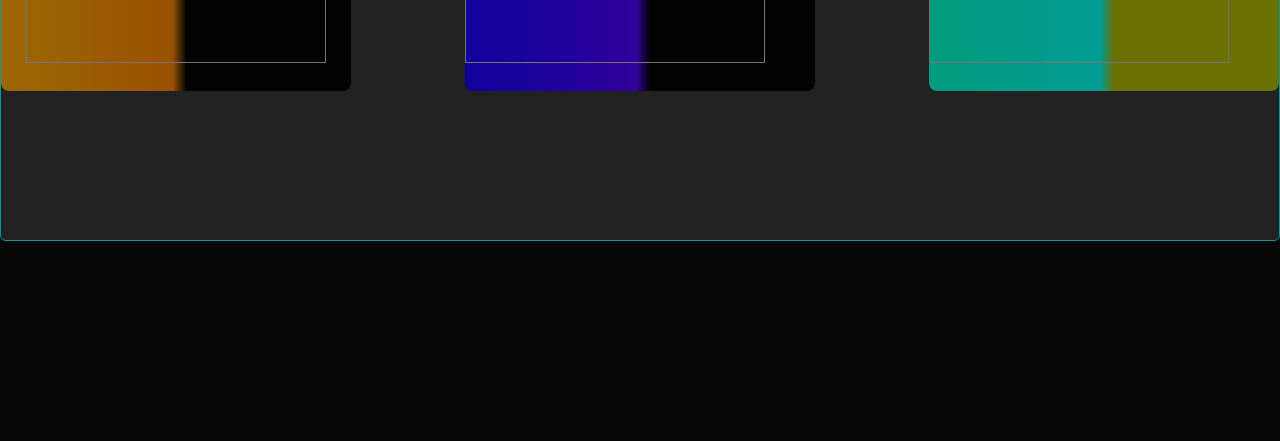
==== commit 8cb66b08: "Update index.html" ====
--- a/index.html
+++ b/index.html
@@ -44,8 +44,8 @@
     
     <div class="buttons">
         
-        <a class="button" href="Contact.html">Social media</a>
-        <a class="button2" href="Contact.html">Hire me</a>
+        <a class="button" href="html/Contact.html">Social media</a>
+        <a class="button2" href="html/Contact.html">Hire me</a>
         
 
     </div>
@@ -79,4 +79,4 @@
 
     </main>
 </body>
-</html>+</html>
--- a/css/master.css
+++ b/css/master.css
@@ -14,7 +14,7 @@
 }
 
 ::selection {
-    color: rgb(255, 237, 237);
+    color: rgb(225, 210, 0);
 }
 
 ::-webkit-scrollbar {
@@ -65,7 +65,6 @@
 .header-title{
     color: whitesmoke;
     text-shadow: 0px 0px 20px  rgb(0, 255, 200);
-    margin: 0px 30px
 }
 .links a {
     display: inline-block;
@@ -80,8 +79,7 @@
     border-bottom: solid rgb(0, 217, 217) 4px;
     
 }
-.section1 {   
-
+.section1 {
     display: flex;
     flex-direction: row;
     flex-wrap: wrap;
@@ -95,6 +93,8 @@
 }
 .card1 {
     display: flex;
+    overflow: hidden;
+    font-family: "Montserrat", sans-serif;
     flex-direction: column;
     align-items: center;
     width: 70%;
@@ -116,6 +116,7 @@
     display: flex;
     justify-content: center;
     flex-wrap: wrap;
+     font-family: "Montserrat", sans-serif;
     gap: 15px;
     margin-top: auto;
 }
@@ -127,6 +128,7 @@
     height: 50px;
     font-size: 17px;
     color: white;
+     font-family: "Montserrat", sans-serif;
     text-decoration: none;
     border-radius: 25px;
     cursor: pointer;
@@ -164,6 +166,7 @@
     align-items: center;
     justify-content: space-between;
     width: 90%;
+    overflow: hidden;
     min-height: 700px;
     margin-bottom: 200px;
     background-color: rgb(52, 52, 52);
@@ -171,18 +174,19 @@
     border-radius: 6px;
     border: 1px solid aqua;
     transition: 0.5s;
+    flex-grow: 1;
+    
 }
 
 .info:hover {
     transform: translateY(-7px);
-    
     box-shadow: 0 0 15px rgba(192, 2, 255, 0.8), 0 0 30px rgba(182, 0, 243, 0.879);
 }
-
 .info-title {
     padding: 30px;
     font-size: 30px;
-
+    display: flex;
+    flex-wrap: wrap;
 }
 
 .programming-card, 
@@ -196,7 +200,8 @@
     min-height: 400px;
     border-radius: 8px;
     transition: 0.3s;
-    margin: 10px;
+    
+    
 }
 .programming-card0 {
     background-image: linear-gradient(90deg, rgba(255, 170, 0, 1) 0%, rgba(255, 132, 0, 1) 49%, rgb(0, 0, 0) 53%);
@@ -215,6 +220,7 @@
 .programming-card:hover {
     transform: translateY(-15px);
     box-shadow: 0 0 15px rgba(249, 249, 249, 0.8), 0 0 30px rgba(0, 243, 186, 0.879);
+    opacity: 0.8;
 }
 
 .html-img, .css-img {
